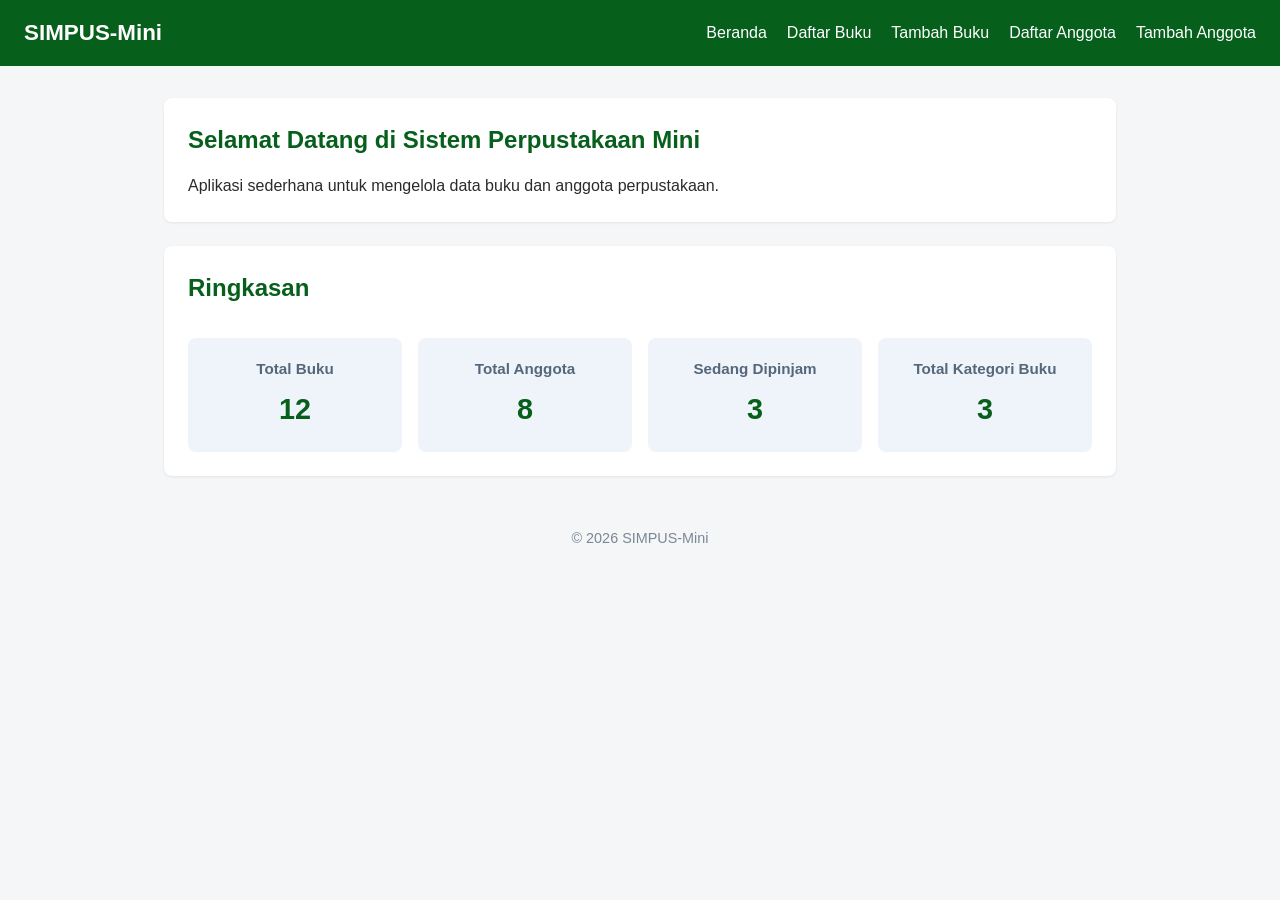
==== index.html @ b1adbedc "(Jobsheet 4) Membuat Wireframe untuk registrasi anggota baru" ====
<!doctype html>
<html lang="id">
  <head>
    <meta charset="UTF-8" />
    <meta name="viewport" content="width=device-width, initial-scale=1" />
    <title>SIMPUS-Mini | Beranda</title>
    <link rel="stylesheet" href="assets/css/style.css" />
  </head>
  <body>
    <header>
      <h1>SIMPUS-Mini</h1>
      <input type="checkbox" id="nav-toggle" class="nav-toggle" />
      <label for="nav-toggle" class="nav-toggle-label">&#9776;</label>
      <nav>
        <ul>
          <li><a href="index.html">Beranda</a></li>
          <li><a href="buku/list.html">Daftar Buku</a></li>
          <li><a href="buku/tambah.html">Tambah Buku</a></li>
          <li><a href="anggota/list.html">Daftar Anggota</a></li>
          <li><a href="anggota/tambah.html">Tambah Anggota</a></li>
        </ul>
      </nav>
    </header>

    <main>
      <section>
        <h2>Selamat Datang di Sistem Perpustakaan Mini</h2>
        <p>
          Aplikasi sederhana untuk mengelola data buku dan anggota perpustakaan.
        </p>
      </section>

      <section>
        <h2>Ringkasan</h2>
        <article>
          <h3>Total Buku</h3>
          <p>12</p>
        </article>
        <article>
          <h3>Total Anggota</h3>
          <p>8</p>
        </article>
        <article>
          <h3>Sedang Dipinjam</h3>
          <p>3</p>
        </article>
        <article>
          <h3>Total Kategori Buku</h3>
          <p>3</p>
        </article>
      </section>
    </main>

    <footer>
      <p>&copy; 2026 SIMPUS-Mini</p>
    </footer>
  </body>
</html>
---- assets/css/style.css ----
/* ===== Reset & Base ===== */
* {
  box-sizing: border-box;
  margin: 0;
  padding: 0;
}

body {
  font-family: "Segoe UI", Arial, sans-serif;
  color: #2b2b2b;
  background-color: #f5f6f8;
  line-height: 1.5;
}

a {
  color: #075f1c;
  text-decoration: none;
}

a:hover {
  text-decoration: underline;
}

/* ===== Header & Navbar (Flexbox) ===== */
header {
  background-color: #075f1c;
  color: #fff;
  padding: 1rem 1.5rem;
  display: flex;
  align-items: center;
  justify-content: space-between;
  flex-wrap: wrap;
}

header h1 {
  font-size: 1.4rem;
}

header nav ul {
  list-style: none;
  display: flex;
  gap: 1.25rem;
}

header nav a {
  color: #fff;
  font-weight: 500;
}

/* ===== Main Layout ===== */
main {
  max-width: 1000px;
  margin: 2rem auto;
  padding: 0 1.5rem;
}

section {
  background-color: #fff;
  border-radius: 8px;
  padding: 1.5rem;
  margin-bottom: 1.5rem;
  box-shadow: 0 1px 3px rgba(0, 0, 0, 0.08);
}

section h2 {
  margin-bottom: 1rem;
  color: #075f1c;
}

/* ===== Kartu Statistik (CSS Grid) ===== */
main section:nth-of-type(2) h2 {
  grid-column: 1 / -1;
}
main section:nth-of-type(2) {
  display: grid;
  grid-template-columns: repeat(4, 1fr);
  gap: 1rem;
}

main section:nth-of-type(2) article {
  background-color: #eef4fa;
  border-radius: 8px;
  padding: 1.25rem;
  text-align: center;
}

main section:nth-of-type(2) article h3 {
  font-size: 0.95rem;
  color: #55677a;
  margin-bottom: 0.5rem;
}

main section:nth-of-type(2) article p {
  font-size: 1.8rem;
  font-weight: 700;
  color: #075f1c;
}

/* ===== Tabel ===== */
table {
  width: 100%;
  border-collapse: collapse;
}

th,
td {
  text-align: left;
  padding: 0.65rem 0.75rem;
  border-bottom: 1px solid #e2e6ea;
}

thead {
  background-color: #075f1c;
  color: #fff;
}

tbody tr:nth-child(even) {
  background-color: #f7f9fb;
}

tbody tr:hover {
  background-color: #eef4fa;
}

td button {
  padding: 0.35rem 0.7rem;
  margin-right: 0.35rem;
  border: none;
  border-radius: 4px;
  cursor: pointer;
  font-size: 0.85rem;
}

td button.btn-edit {
  background-color: #f0ad4e;
  color: #fff;
}

td button.btn-detail {
  background-color: #36a1e4;
  color: #fff;
}

td button.btn-hapus {
  background-color: #d9534f;
  color: #fff;
}

.table-responsive {
  white-space: pre;
  margin: 0;
}

/* ===== Form ===== */
form p {
  margin-bottom: 1rem;
}

form label {
  display: block;
  margin-bottom: 0.35rem;
  font-weight: 600;
  color: #444;
}

form input,
form select {
  width: 100%;
  max-width: 400px;
  padding: 0.55rem 0.7rem;
  border: 1px solid #cdd4da;
  border-radius: 4px;
  font-size: 1rem;
}

form button[type="submit"] {
  background-color: #075f1c;
  color: #fff;
  border: none;
  padding: 0.6rem 1.5rem;
  border-radius: 4px;
  font-size: 1rem;
  cursor: pointer;
}

form button[type="submit"]:hover {
  background-color: #164869;
}

/* ===== Footer ===== */
footer {
  text-align: center;
  padding: 1.25rem;
  color: #7a8794;
  font-size: 0.9rem;
}

/* ===== Hamburger Menu (checkbox hack) ===== */
.nav-toggle {
  display: none;
}

.nav-toggle-label {
  display: none;
  font-size: 1.6rem;
  color: #fff;
  cursor: pointer;
}

/* ===== Tabel Responsif ===== */
.table-responsive {
  overflow-x: auto;
}

/* ===== Responsive Breakpoints ===== */

/* Tablet ke bawah */
@media (max-width: 900px) {
  main section:nth-of-type(2) {
    grid-template-columns: repeat(2, 1fr);
  }
}

/* Mobile */
@media (max-width: 480px) {
  header {
    position: relative;
  }

  .nav-toggle-label {
    display: block;
  }

  header nav {
    display: none;
    width: 100%;
    order: 3;
    margin-top: 1rem;
  }

  .nav-toggle:checked ~ nav {
    display: block;
  }

  header nav ul {
    flex-direction: column;
    gap: 0.75rem;
  }

  main section:nth-of-type(2) {
    grid-template-columns: 1fr;
  }

  form input,
  form select {
    max-width: 100%;
  }
}

/* Breakpoint untuk layar monitor sangat lebar */
@media (min-width: 1400px) {
  main {
    max-width: 1250px;
  }
}
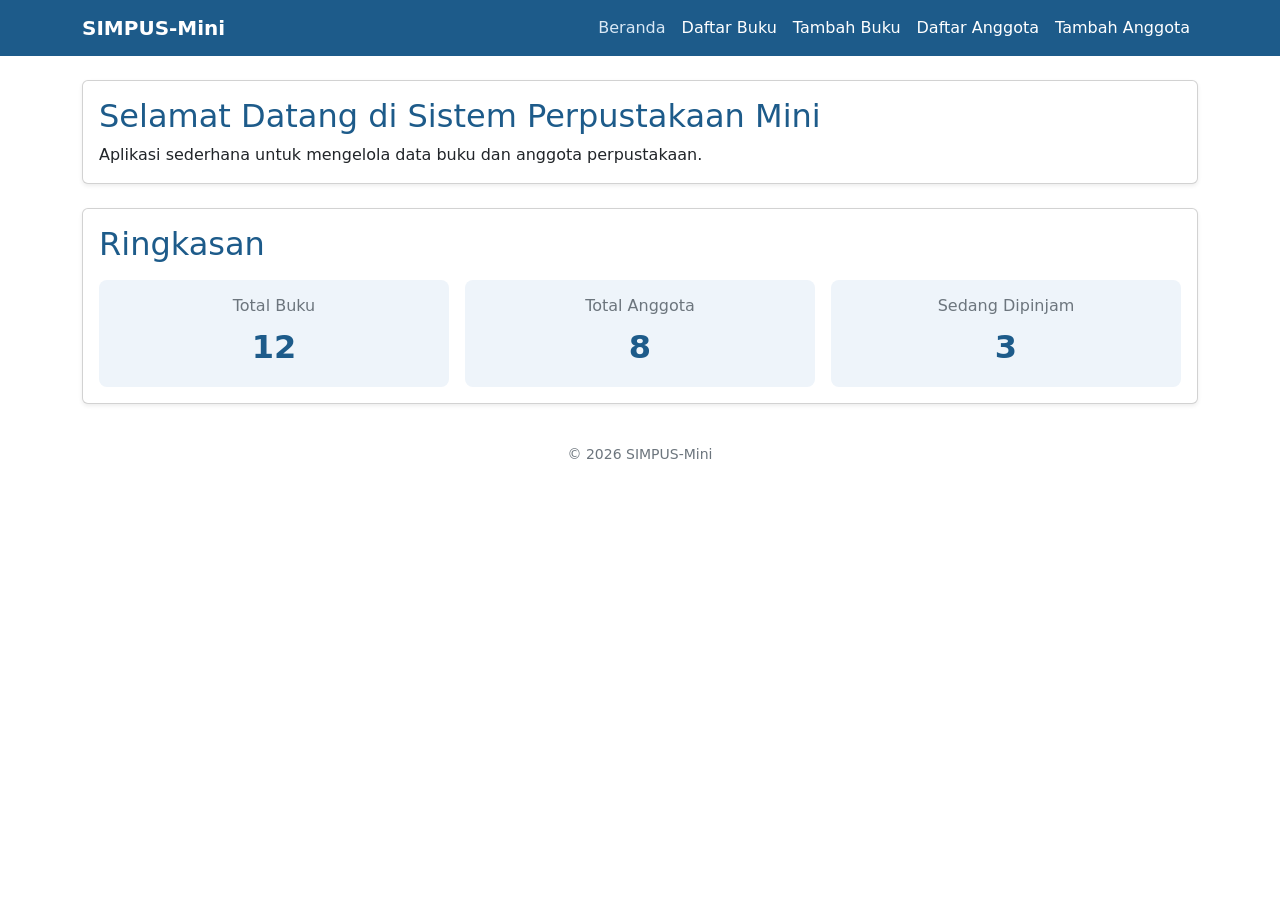
==== commit 53604dcc: "(Jobsheet 3) Menerapkan Bootstrap di Seluruh Halaman" ====
--- a/index.html
+++ b/index.html
@@ -4,55 +4,79 @@
     <meta charset="UTF-8" />
     <meta name="viewport" content="width=device-width, initial-scale=1" />
     <title>SIMPUS-Mini | Beranda</title>
+    <link href="https://cdn.jsdelivr.net/npm/bootstrap@5.3.3/dist/css/bootstrap.min.css" rel="stylesheet">
     <link rel="stylesheet" href="assets/css/style.css" />
   </head>
   <body>
-    <header>
-      <h1>SIMPUS-Mini</h1>
-      <input type="checkbox" id="nav-toggle" class="nav-toggle" />
-      <label for="nav-toggle" class="nav-toggle-label">&#9776;</label>
-      <nav>
-        <ul>
-          <li><a href="index.html">Beranda</a></li>
-          <li><a href="buku/list.html">Daftar Buku</a></li>
-          <li><a href="buku/tambah.html">Tambah Buku</a></li>
-          <li><a href="anggota/list.html">Daftar Anggota</a></li>
-          <li><a href="anggota/tambah.html">Tambah Anggota</a></li>
-        </ul>
-      </nav>
+    <header class="navbar navbar-expand-lg navbar-dark" style="background-color:#1d5b8a;">
+      <div class="container">
+      <a class="navbar-brand fw-semibold" href="index.html">SIMPUS-Mini</a>
+      <button class="navbar-toggler" type="button" 
+      data-bs-toggle="collapse" data-bs-target="#navMenu" 
+      aria-controls="navMenu" aria-expanded="false" 
+      aria-label="Toggle navigation">
+        <span class="navbar-toggler-icon"></span>
+          </button>
+            <nav class="collapse navbar-collapse" id="navMenu">
+              <ul class="navbar-nav ms-auto">
+                <li class="nav-item">
+                  <a class="nav-link active" href="index.html">Beranda</a>
+                </li>
+                <li class="nav-item">
+                  <a class="nav-link" href="buku/list.html">Daftar Buku</a>
+                </li>
+                <li class="nav-item">
+                  <a class="nav-link" href="buku/tambah.html">Tambah Buku</a>
+                </li>
+                <li class="nav-item">
+                  <a class="nav-link" href="anggota/list.html">Daftar Anggota</a>
+                </li>
+                <li class="nav-item">
+                  <a class="nav-link" href="anggota/tambah.html">Tambah Anggota</a>
+                </li>
+              </ul>
+            </nav>
+      </div>
     </header>
 
-    <main>
-      <section>
-        <h2>Selamat Datang di Sistem Perpustakaan Mini</h2>
-        <p>
-          Aplikasi sederhana untuk mengelola data buku dan anggota perpustakaan.
-        </p>
+    <div class="container my-4">
+      <section class="card shadow-sm mb-4">
+        <div class="card-body">
+          <h2 class="card-title" style="color:#1d5b8a;">Selamat Datang di Sistem Perpustakaan Mini</h2>
+          <p class="card-text mb-0">Aplikasi sederhana untuk mengelola data buku dan anggota perpustakaan.</p>
+        </div>
       </section>
 
-      <section>
-        <h2>Ringkasan</h2>
-        <article>
-          <h3>Total Buku</h3>
-          <p>12</p>
-        </article>
-        <article>
-          <h3>Total Anggota</h3>
-          <p>8</p>
-        </article>
-        <article>
-          <h3>Sedang Dipinjam</h3>
-          <p>3</p>
-        </article>
-        <article>
-          <h3>Total Kategori Buku</h3>
-          <p>3</p>
-        </article>
+      <section class="card shadow-sm mb-4">
+        <div class="card-body">
+          <h2 class="card-title mb-3" style="color:#1d5b8a;">Ringkasan</h2>
+          <div class="row g-3 text-center">
+              <div class="col-12 col-md-4">
+                  <div class="p-3 rounded-3" style="background-color:#eef4fa;">
+                      <h3 class="h6 text-secondary">Total Buku</h3>
+                      <p class="fs-2 fw-bold mb-0" style="color:#1d5b8a;">12</p>
+                  </div>
+              </div>
+              <div class="col-12 col-md-4">
+                  <div class="p-3 rounded-3" style="background-color:#eef4fa;">
+                      <h3 class="h6 text-secondary">Total Anggota</h3>
+                      <p class="fs-2 fw-bold mb-0" style="color:#1d5b8a;">8</p>
+                  </div>
+              </div>
+              <div class="col-12 col-md-4">
+                  <div class="p-3 rounded-3" style="background-color:#eef4fa;">
+                      <h3 class="h6 text-secondary">Sedang Dipinjam</h3>
+                      <p class="fs-2 fw-bold mb-0" style="color:#1d5b8a;">3</p>
+                  </div>
+              </div>
+          </div>
+        </div>
       </section>
-    </main>
+    </div>
 
-    <footer>
-      <p>&copy; 2026 SIMPUS-Mini</p>
+    <footer class="text-center text-secondary py-3 small">
+      <p class="mb-0">&copy; 2026 SIMPUS-Mini</p>
     </footer>
+    <script src="https://cdn.jsdelivr.net/npm/bootstrap@5.3.3/dist/js/bootstrap.bundle.min.js"></script>
   </body>
 </html>
--- a/assets/css/style.css
+++ b/assets/css/style.css
@@ -1,265 +1,14 @@
-/* ===== Reset & Base ===== */
-* {
-  box-sizing: border-box;
-  margin: 0;
-  padding: 0;
+.navbar-brand,
+.nav-link {
+    color: #fff !important;
 }
 
-body {
-  font-family: "Segoe UI", Arial, sans-serif;
-  color: #2b2b2b;
-  background-color: #f5f6f8;
-  line-height: 1.5;
+.nav-link:hover,
+.nav-link.active {
+    color: #d9e8f5 !important;
 }
 
-a {
-  color: #075f1c;
-  text-decoration: none;
+form button[type="submit"]:hover,
+button[type="submit"]:hover {
+    background-color: #164869 !important;
 }
-
-a:hover {
-  text-decoration: underline;
-}
-
-/* ===== Header & Navbar (Flexbox) ===== */
-header {
-  background-color: #075f1c;
-  color: #fff;
-  padding: 1rem 1.5rem;
-  display: flex;
-  align-items: center;
-  justify-content: space-between;
-  flex-wrap: wrap;
-}
-
-header h1 {
-  font-size: 1.4rem;
-}
-
-header nav ul {
-  list-style: none;
-  display: flex;
-  gap: 1.25rem;
-}
-
-header nav a {
-  color: #fff;
-  font-weight: 500;
-}
-
-/* ===== Main Layout ===== */
-main {
-  max-width: 1000px;
-  margin: 2rem auto;
-  padding: 0 1.5rem;
-}
-
-section {
-  background-color: #fff;
-  border-radius: 8px;
-  padding: 1.5rem;
-  margin-bottom: 1.5rem;
-  box-shadow: 0 1px 3px rgba(0, 0, 0, 0.08);
-}
-
-section h2 {
-  margin-bottom: 1rem;
-  color: #075f1c;
-}
-
-/* ===== Kartu Statistik (CSS Grid) ===== */
-main section:nth-of-type(2) h2 {
-  grid-column: 1 / -1;
-}
-main section:nth-of-type(2) {
-  display: grid;
-  grid-template-columns: repeat(4, 1fr);
-  gap: 1rem;
-}
-
-main section:nth-of-type(2) article {
-  background-color: #eef4fa;
-  border-radius: 8px;
-  padding: 1.25rem;
-  text-align: center;
-}
-
-main section:nth-of-type(2) article h3 {
-  font-size: 0.95rem;
-  color: #55677a;
-  margin-bottom: 0.5rem;
-}
-
-main section:nth-of-type(2) article p {
-  font-size: 1.8rem;
-  font-weight: 700;
-  color: #075f1c;
-}
-
-/* ===== Tabel ===== */
-table {
-  width: 100%;
-  border-collapse: collapse;
-}
-
-th,
-td {
-  text-align: left;
-  padding: 0.65rem 0.75rem;
-  border-bottom: 1px solid #e2e6ea;
-}
-
-thead {
-  background-color: #075f1c;
-  color: #fff;
-}
-
-tbody tr:nth-child(even) {
-  background-color: #f7f9fb;
-}
-
-tbody tr:hover {
-  background-color: #eef4fa;
-}
-
-td button {
-  padding: 0.35rem 0.7rem;
-  margin-right: 0.35rem;
-  border: none;
-  border-radius: 4px;
-  cursor: pointer;
-  font-size: 0.85rem;
-}
-
-td button.btn-edit {
-  background-color: #f0ad4e;
-  color: #fff;
-}
-
-td button.btn-detail {
-  background-color: #36a1e4;
-  color: #fff;
-}
-
-td button.btn-hapus {
-  background-color: #d9534f;
-  color: #fff;
-}
-
-.table-responsive {
-  white-space: pre;
-  margin: 0;
-}
-
-/* ===== Form ===== */
-form p {
-  margin-bottom: 1rem;
-}
-
-form label {
-  display: block;
-  margin-bottom: 0.35rem;
-  font-weight: 600;
-  color: #444;
-}
-
-form input,
-form select {
-  width: 100%;
-  max-width: 400px;
-  padding: 0.55rem 0.7rem;
-  border: 1px solid #cdd4da;
-  border-radius: 4px;
-  font-size: 1rem;
-}
-
-form button[type="submit"] {
-  background-color: #075f1c;
-  color: #fff;
-  border: none;
-  padding: 0.6rem 1.5rem;
-  border-radius: 4px;
-  font-size: 1rem;
-  cursor: pointer;
-}
-
-form button[type="submit"]:hover {
-  background-color: #164869;
-}
-
-/* ===== Footer ===== */
-footer {
-  text-align: center;
-  padding: 1.25rem;
-  color: #7a8794;
-  font-size: 0.9rem;
-}
-
-/* ===== Hamburger Menu (checkbox hack) ===== */
-.nav-toggle {
-  display: none;
-}
-
-.nav-toggle-label {
-  display: none;
-  font-size: 1.6rem;
-  color: #fff;
-  cursor: pointer;
-}
-
-/* ===== Tabel Responsif ===== */
-.table-responsive {
-  overflow-x: auto;
-}
-
-/* ===== Responsive Breakpoints ===== */
-
-/* Tablet ke bawah */
-@media (max-width: 900px) {
-  main section:nth-of-type(2) {
-    grid-template-columns: repeat(2, 1fr);
-  }
-}
-
-/* Mobile */
-@media (max-width: 480px) {
-  header {
-    position: relative;
-  }
-
-  .nav-toggle-label {
-    display: block;
-  }
-
-  header nav {
-    display: none;
-    width: 100%;
-    order: 3;
-    margin-top: 1rem;
-  }
-
-  .nav-toggle:checked ~ nav {
-    display: block;
-  }
-
-  header nav ul {
-    flex-direction: column;
-    gap: 0.75rem;
-  }
-
-  main section:nth-of-type(2) {
-    grid-template-columns: 1fr;
-  }
-
-  form input,
-  form select {
-    max-width: 100%;
-  }
-}
-
-/* Breakpoint untuk layar monitor sangat lebar */
-@media (min-width: 1400px) {
-  main {
-    max-width: 1250px;
-  }
-}
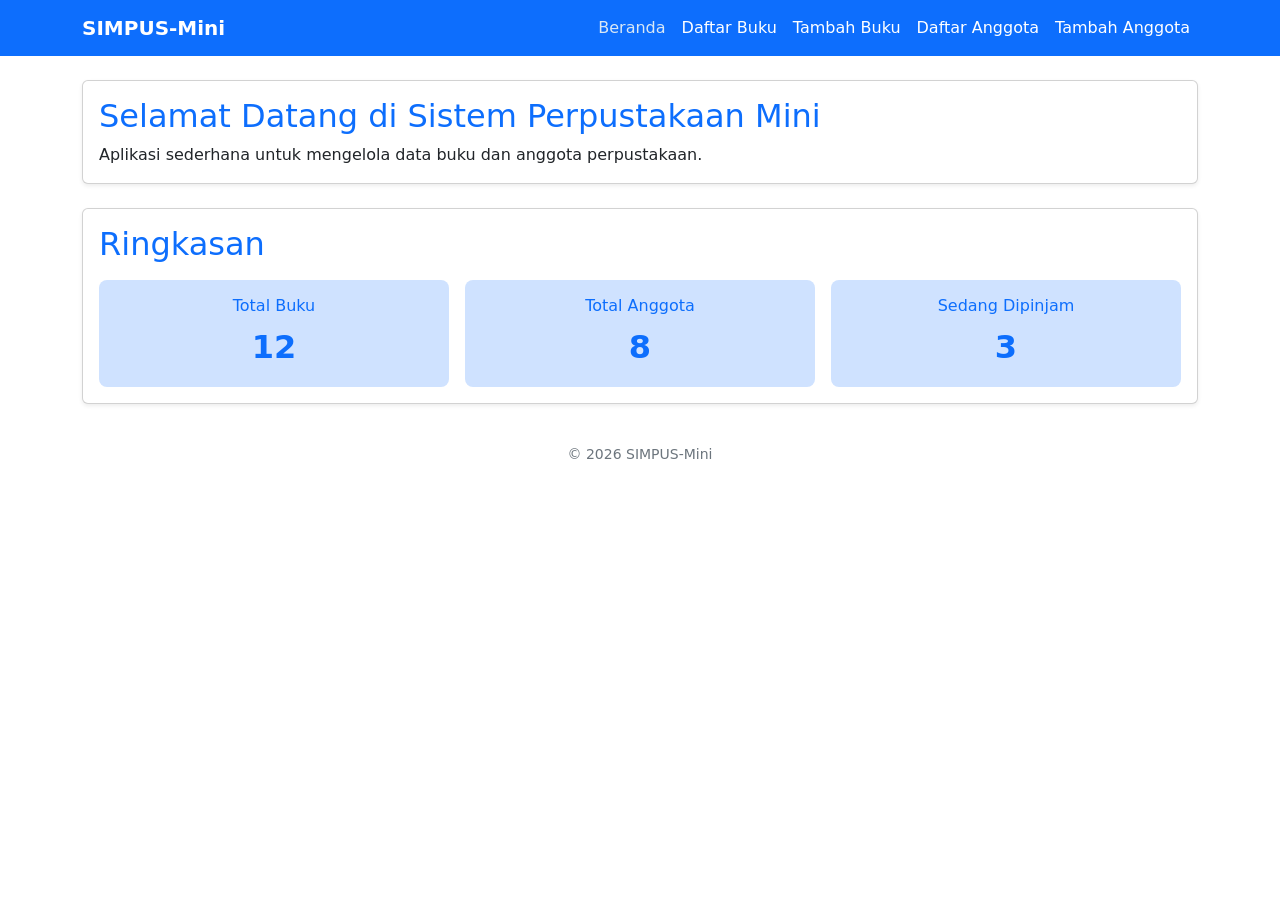
==== commit 925f00b0: "(Jobsheet 3) Mengganti Warna ke Tema Bawaan Bootstrap" ====
--- a/index.html
+++ b/index.html
@@ -8,7 +8,7 @@
     <link rel="stylesheet" href="assets/css/style.css" />
   </head>
   <body>
-    <header class="navbar navbar-expand-lg navbar-dark" style="background-color:#1d5b8a;">
+    <header class="navbar navbar-expand-lg navbar-dark bg-primary">
       <div class="container">
       <a class="navbar-brand fw-semibold" href="index.html">SIMPUS-Mini</a>
       <button class="navbar-toggler" type="button" 
@@ -42,31 +42,31 @@
     <div class="container my-4">
       <section class="card shadow-sm mb-4">
         <div class="card-body">
-          <h2 class="card-title" style="color:#1d5b8a;">Selamat Datang di Sistem Perpustakaan Mini</h2>
+          <h2 class="card-title text-primary">Selamat Datang di Sistem Perpustakaan Mini</h2>
           <p class="card-text mb-0">Aplikasi sederhana untuk mengelola data buku dan anggota perpustakaan.</p>
         </div>
       </section>
 
       <section class="card shadow-sm mb-4">
         <div class="card-body">
-          <h2 class="card-title mb-3" style="color:#1d5b8a;">Ringkasan</h2>
+          <h2 class="card-title mb-3 text-primary">Ringkasan</h2>
           <div class="row g-3 text-center">
               <div class="col-12 col-md-4">
-                  <div class="p-3 rounded-3" style="background-color:#eef4fa;">
-                      <h3 class="h6 text-secondary">Total Buku</h3>
-                      <p class="fs-2 fw-bold mb-0" style="color:#1d5b8a;">12</p>
+                  <div class="p-3 rounded-3 bg-primary-subtle">
+                      <h3 class="h6 text-primary">Total Buku</h3>
+                      <p class="fs-2 fw-bold mb-0 text-primary">12</p>
                   </div>
               </div>
               <div class="col-12 col-md-4">
-                  <div class="p-3 rounded-3" style="background-color:#eef4fa;">
-                      <h3 class="h6 text-secondary">Total Anggota</h3>
-                      <p class="fs-2 fw-bold mb-0" style="color:#1d5b8a;">8</p>
+                  <div class="p-3 rounded-3 bg-primary-subtle">
+                      <h3 class="h6 text-primary">Total Anggota</h3>
+                      <p class="fs-2 fw-bold mb-0 text-primary">8</p>
                   </div>
               </div>
               <div class="col-12 col-md-4">
-                  <div class="p-3 rounded-3" style="background-color:#eef4fa;">
-                      <h3 class="h6 text-secondary">Sedang Dipinjam</h3>
-                      <p class="fs-2 fw-bold mb-0" style="color:#1d5b8a;">3</p>
+                  <div class="p-3 rounded-3 bg-primary-subtle">
+                      <h3 class="h6 text-primary">Sedang Dipinjam</h3>
+                      <p class="fs-2 fw-bold mb-0 text-primary">3</p>
                   </div>
               </div>
           </div>
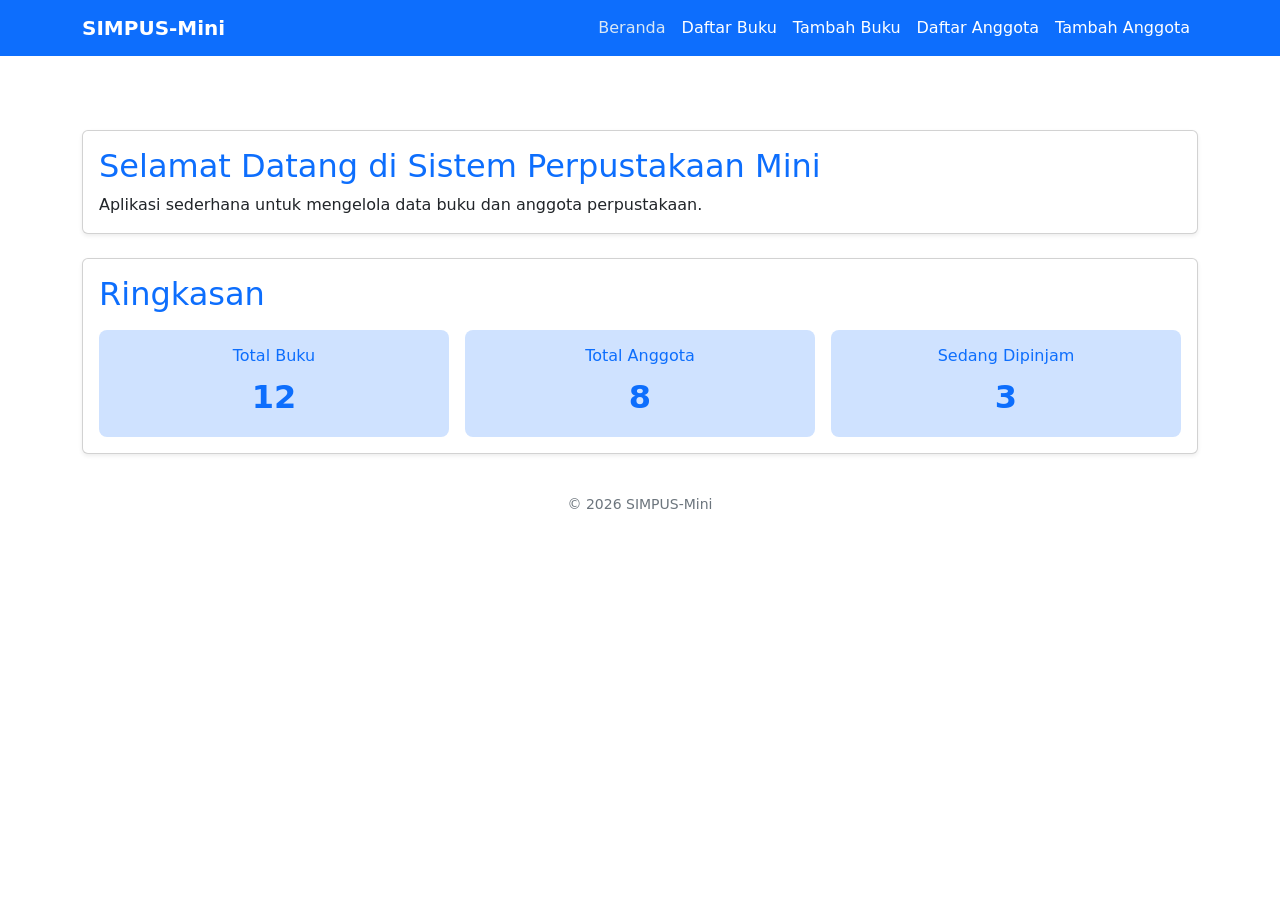
==== commit 73de83a2: "(Jobsheet 3) Menambahkan Komponen Bootstrap Alert dan Badge" ====
--- a/index.html
+++ b/index.html
@@ -8,7 +8,7 @@
     <link rel="stylesheet" href="assets/css/style.css" />
   </head>
   <body>
-    <header class="navbar navbar-expand-lg navbar-dark bg-primary">
+    <header class="navbar navbar-expand-md navbar-dark bg-primary">
       <div class="container">
       <a class="navbar-brand fw-semibold" href="index.html">SIMPUS-Mini</a>
       <button class="navbar-toggler" type="button" 
@@ -40,6 +40,9 @@
     </header>
 
     <div class="container my-4">
+      <div class="alert alert info" role="alert">
+        <strong></strong>
+      </div>
       <section class="card shadow-sm mb-4">
         <div class="card-body">
           <h2 class="card-title text-primary">Selamat Datang di Sistem Perpustakaan Mini</h2>
@@ -51,19 +54,19 @@
         <div class="card-body">
           <h2 class="card-title mb-3 text-primary">Ringkasan</h2>
           <div class="row g-3 text-center">
-              <div class="col-12 col-md-4">
+              <div class="col-12 col-sm-6 col-md-4">
                   <div class="p-3 rounded-3 bg-primary-subtle">
                       <h3 class="h6 text-primary">Total Buku</h3>
                       <p class="fs-2 fw-bold mb-0 text-primary">12</p>
                   </div>
               </div>
-              <div class="col-12 col-md-4">
+              <div class="col-12 col-sm-6 col-md-4">
                   <div class="p-3 rounded-3 bg-primary-subtle">
                       <h3 class="h6 text-primary">Total Anggota</h3>
                       <p class="fs-2 fw-bold mb-0 text-primary">8</p>
                   </div>
               </div>
-              <div class="col-12 col-md-4">
+              <div class="col-12 col-sm-6 col-md-4">
                   <div class="p-3 rounded-3 bg-primary-subtle">
                       <h3 class="h6 text-primary">Sedang Dipinjam</h3>
                       <p class="fs-2 fw-bold mb-0 text-primary">3</p>
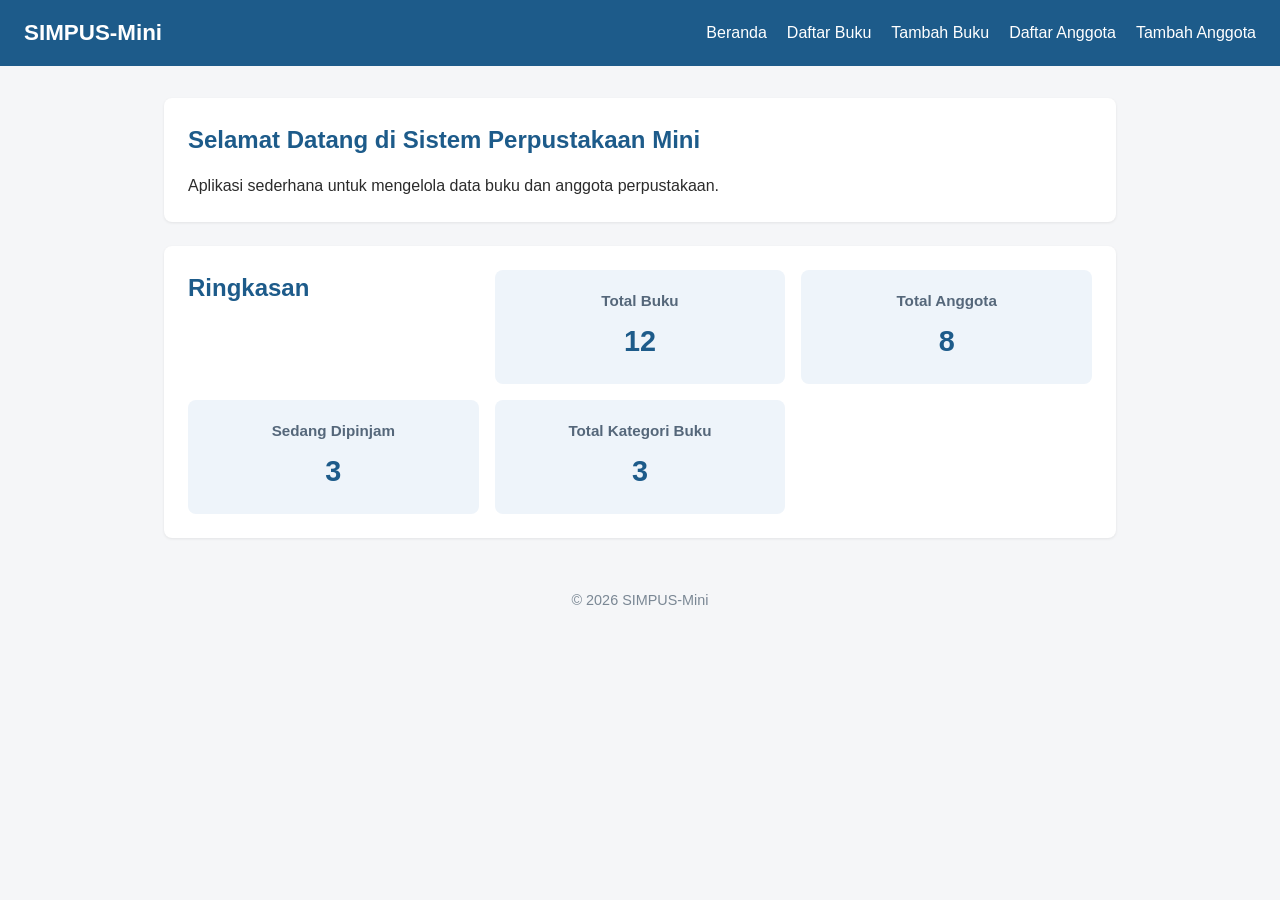
==== commit 979573cf: "(Jobsheet 5) Menghubungkan JS ke HTML serta Manipulasi DOM dan Event" ====
--- a/index.html
+++ b/index.html
@@ -4,82 +4,54 @@
     <meta charset="UTF-8" />
     <meta name="viewport" content="width=device-width, initial-scale=1" />
     <title>SIMPUS-Mini | Beranda</title>
-    <link href="https://cdn.jsdelivr.net/npm/bootstrap@5.3.3/dist/css/bootstrap.min.css" rel="stylesheet">
     <link rel="stylesheet" href="assets/css/style.css" />
   </head>
   <body>
-    <header class="navbar navbar-expand-md navbar-dark bg-primary">
-      <div class="container">
-      <a class="navbar-brand fw-semibold" href="index.html">SIMPUS-Mini</a>
-      <button class="navbar-toggler" type="button" 
-      data-bs-toggle="collapse" data-bs-target="#navMenu" 
-      aria-controls="navMenu" aria-expanded="false" 
-      aria-label="Toggle navigation">
-        <span class="navbar-toggler-icon"></span>
-          </button>
-            <nav class="collapse navbar-collapse" id="navMenu">
-              <ul class="navbar-nav ms-auto">
-                <li class="nav-item">
-                  <a class="nav-link active" href="index.html">Beranda</a>
-                </li>
-                <li class="nav-item">
-                  <a class="nav-link" href="buku/list.html">Daftar Buku</a>
-                </li>
-                <li class="nav-item">
-                  <a class="nav-link" href="buku/tambah.html">Tambah Buku</a>
-                </li>
-                <li class="nav-item">
-                  <a class="nav-link" href="anggota/list.html">Daftar Anggota</a>
-                </li>
-                <li class="nav-item">
-                  <a class="nav-link" href="anggota/tambah.html">Tambah Anggota</a>
-                </li>
-              </ul>
-            </nav>
-      </div>
+    <header>
+        <h1>SIMPUS-Mini</h1>
+        <input type="checkbox" id="nav-toggle" class="nav-toggle">
+        <label for="nav-toggle" class="nav-toggle-label">&#9776;</label>
+        <nav>
+            <ul>
+                <li><a href="index.html">Beranda</a></li>
+                <li><a href="buku/list.html">Daftar Buku</a></li>
+                <li><a href="buku/tambah.html">Tambah Buku</a></li>
+                <li><a href="anggota/list.html">Daftar Anggota</a></li>
+                <li><a href="anggota/tambah.html">Tambah Anggota</a></li>
+            </ul>
+        </nav>
     </header>
 
-    <div class="container my-4">
-      <div class="alert alert info" role="alert">
-        <strong></strong>
-      </div>
-      <section class="card shadow-sm mb-4">
-        <div class="card-body">
-          <h2 class="card-title text-primary">Selamat Datang di Sistem Perpustakaan Mini</h2>
-          <p class="card-text mb-0">Aplikasi sederhana untuk mengelola data buku dan anggota perpustakaan.</p>
-        </div>
-      </section>
+    <main>
+        <section>
+            <h2>Selamat Datang di Sistem Perpustakaan Mini</h2>
+            <p>Aplikasi sederhana untuk mengelola data buku dan anggota perpustakaan.</p>
+        </section>
 
-      <section class="card shadow-sm mb-4">
-        <div class="card-body">
-          <h2 class="card-title mb-3 text-primary">Ringkasan</h2>
-          <div class="row g-3 text-center">
-              <div class="col-12 col-sm-6 col-md-4">
-                  <div class="p-3 rounded-3 bg-primary-subtle">
-                      <h3 class="h6 text-primary">Total Buku</h3>
-                      <p class="fs-2 fw-bold mb-0 text-primary">12</p>
-                  </div>
-              </div>
-              <div class="col-12 col-sm-6 col-md-4">
-                  <div class="p-3 rounded-3 bg-primary-subtle">
-                      <h3 class="h6 text-primary">Total Anggota</h3>
-                      <p class="fs-2 fw-bold mb-0 text-primary">8</p>
-                  </div>
-              </div>
-              <div class="col-12 col-sm-6 col-md-4">
-                  <div class="p-3 rounded-3 bg-primary-subtle">
-                      <h3 class="h6 text-primary">Sedang Dipinjam</h3>
-                      <p class="fs-2 fw-bold mb-0 text-primary">3</p>
-                  </div>
-              </div>
-          </div>
-        </div>
-      </section>
-    </div>
+        <section>
+            <h2>Ringkasan</h2>
+            <article>
+                <h3>Total Buku</h3>
+                <p>12</p>
+            </article>
+            <article>
+                <h3>Total Anggota</h3>
+                <p>8</p>
+            </article>
+            <article>
+                <h3>Sedang Dipinjam</h3>
+                <p>3</p>
+            </article>
+            <article>
+                <h3>Total Kategori Buku</h3>
+                <p>3</p>
+            </article>
+        </section>
+    </main>
 
-    <footer class="text-center text-secondary py-3 small">
-      <p class="mb-0">&copy; 2026 SIMPUS-Mini</p>
+    <footer>
+      <p>&copy; 2026 SIMPUS-Mini</p>
     </footer>
-    <script src="https://cdn.jsdelivr.net/npm/bootstrap@5.3.3/dist/js/bootstrap.bundle.min.js"></script>
+    <script src="assets/js/app.js"></script>
   </body>
 </html>
--- a/assets/css/style.css
+++ b/assets/css/style.css
@@ -1,14 +1,267 @@
-.navbar-brand,
-.nav-link {
-    color: #fff !important;
-}
-
-.nav-link:hover,
-.nav-link.active {
-    color: #d9e8f5 !important;
-}
-
-form button[type="submit"]:hover,
-button[type="submit"]:hover {
-    background-color: #164869 !important;
-}
+/* ===== Reset & Base ===== */
+* {
+    box-sizing: border-box;
+    margin: 0;
+    padding: 0;
+}
+
+body {
+    font-family: "Segoe UI", Arial, sans-serif;
+    color: #2b2b2b;
+    background-color: #f5f6f8;
+    line-height: 1.5;
+}
+
+a {
+    color: #1d5b8a;
+    text-decoration: none;
+}
+
+a:hover {
+    text-decoration: underline;
+}
+
+/* ===== Header & Navbar (Flexbox) ===== */
+header {
+    background-color: #1d5b8a;
+    color: #fff;
+    padding: 1rem 1.5rem;
+    display: flex;
+    align-items: center;
+    justify-content: space-between;
+    flex-wrap: wrap;
+}
+
+header h1 {
+    font-size: 1.4rem;
+}
+
+header nav ul {
+    list-style: none;
+    display: flex;
+    gap: 1.25rem;
+}
+
+header nav a {
+    color: #fff;
+    font-weight: 500;
+}
+
+/* ===== Main Layout ===== */
+main {
+    max-width: 1000px;
+    margin: 2rem auto;
+    padding: 0 1.5rem;
+}
+
+section {
+    background-color: #fff;
+    border-radius: 8px;
+    padding: 1.5rem;
+    margin-bottom: 1.5rem;
+    box-shadow: 0 1px 3px rgba(0, 0, 0, 0.08);
+}
+
+section h2 {
+    margin-bottom: 1rem;
+    color: #1d5b8a;
+}
+
+/* ===== Kartu Statistik (CSS Grid) ===== */
+main section:nth-of-type(2) {
+    display: grid;
+    grid-template-columns: repeat(3, 1fr);
+    gap: 1rem;
+}
+
+main section:nth-of-type(2) article {
+    background-color: #eef4fa;
+    border-radius: 8px;
+    padding: 1.25rem;
+    text-align: center;
+}
+
+main section:nth-of-type(2) article h3 {
+    font-size: 0.95rem;
+    color: #55677a;
+    margin-bottom: 0.5rem;
+}
+
+main section:nth-of-type(2) article p {
+    font-size: 1.8rem;
+    font-weight: 700;
+    color: #1d5b8a;
+}
+
+/* ===== Tabel ===== */
+table {
+    width: 100%;
+    border-collapse: collapse;
+}
+
+th, td {
+    text-align: left;
+    padding: 0.65rem 0.75rem;
+    border-bottom: 1px solid #e2e6ea;
+}
+
+thead {
+    background-color: #1d5b8a;
+    color: #fff;
+}
+
+tbody tr:nth-child(even) {
+    background-color: #f7f9fb;
+}
+
+tbody tr:hover {
+    background-color: #eef4fa;
+}
+
+td button {
+    padding: 0.35rem 0.7rem;
+    margin-right: 0.35rem;
+    border: none;
+    border-radius: 4px;
+    cursor: pointer;
+    font-size: 0.85rem;
+}
+
+td button:first-of-type {
+    background-color: #f0ad4e;
+    color: #fff;
+}
+
+td button:last-of-type {
+    background-color: #d9534f;
+    color: #fff;
+}
+
+/* ===== Form ===== */
+form p {
+    margin-bottom: 1rem;
+}
+
+form label {
+    display: block;
+    margin-bottom: 0.35rem;
+    font-weight: 600;
+    color: #444;
+}
+
+form input,
+form select {
+    width: 100%;
+    max-width: 400px;
+    padding: 0.55rem 0.7rem;
+    border: 1px solid #cdd4da;
+    border-radius: 4px;
+    font-size: 1rem;
+}
+
+form button[type="submit"] {
+    background-color: #1d5b8a;
+    color: #fff;
+    border: none;
+    padding: 0.6rem 1.5rem;
+    border-radius: 4px;
+    font-size: 1rem;
+    cursor: pointer;
+}
+
+form button[type="submit"]:hover {
+    background-color: #164869;
+}
+
+/* ===== Footer ===== */
+footer {
+    text-align: center;
+    padding: 1.25rem;
+    color: #7a8794;
+    font-size: 0.9rem;
+}
+
+/* ===== Tabel Responsif ===== */
+.table-responsive {
+    overflow-x: auto;
+}
+
+.nav-toggle {
+      display: none;
+    }
+    
+/* ===== Hamburger Menu (JS-driven) ===== */
+.nav-toggle-label {
+    display: none;
+    font-size: 1.6rem;
+    color: #fff;
+    background: none;
+    border: none;
+    cursor: pointer;
+}
+
+/* ===== Pesan Error Validasi ===== */
+.error {
+    display: block;
+    color: #d9534f;
+    font-size: 0.85rem;
+    margin-top: 0.25rem;
+}
+
+/* ===== Kolom Pencarian ===== */
+.search-box {
+    margin-bottom: 1rem;
+}
+
+.search-box input {
+    width: 100%;
+    max-width: 320px;
+    padding: 0.5rem 0.75rem;
+    border: 1px solid #cdd4da;
+    border-radius: 4px;
+}
+
+/* ===== Responsive Breakpoints ===== */
+
+/* Tablet ke bawah */
+@media (max-width: 768px) {
+    main section:nth-of-type(2) {
+        grid-template-columns: repeat(2, 1fr);
+    }
+}
+
+/* Mobile */
+@media (max-width: 480px) {
+    header {
+        position: relative;
+    }
+
+    .nav-toggle-label {
+        display: block;
+    }
+
+    header nav {
+        display: none;
+        width: 100%;
+        order: 3;
+        margin-top: 1rem;
+    }
+
+    header nav.nav-open {
+        display: block;
+    }
+
+    header nav ul {
+        flex-direction: column;
+        gap: 0.75rem;
+    }
+
+    main section:nth-of-type(2) {
+        grid-template-columns: 1fr;
+    }
+
+    form input,
+    form select {
+        max-width: 100%;
+    }
+}
